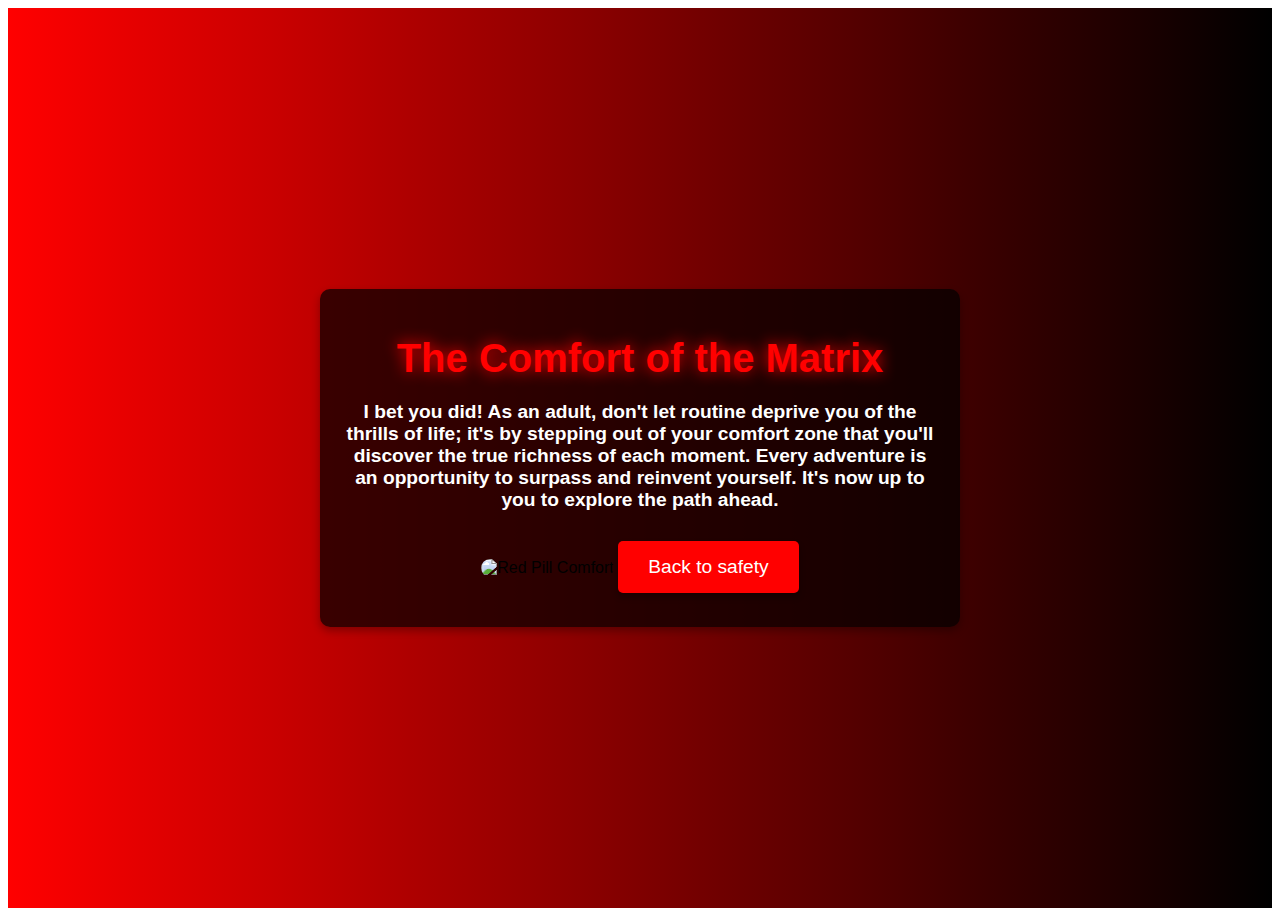
==== r-pill-end.html @ 6a10066b "Add files via upload" ====
<!DOCTYPE html>
<html lang="en">
<head>
    <meta charset="UTF-8">
    <meta name="viewport" content="width=device-width, initial-scale=1.0">
    <title>Red Pill - The Comfort of the Matrix</title>
    <link rel="stylesheet" href="styles3.css">
    <style>
        @keyframes fadeIn {
            from {
                opacity: 0;
            }
            to {
                opacity: 1;
            }
        }
        body {#fff
        }   



        .bck {
            
            background: linear-gradient(to right, #ff0000, #000000);;
            color: #000;
            font-family: 'Arial', sans-serif;
            display: flex;
            justify-content: center;
            align-items: center;
            height: 100vh;
            margin: 0;
            text-align: center;
            animation: fadeIn 2.5s ease-in;
        }
        .container {
            max-width: 600px;
            padding: 20px;
            background-color: rgba(0, 0, 0, 0.7);
            border-radius: 10px;
            box-shadow: 0 4px 8px rgba(0, 0, 0, 0.3);
        }
        h1 {
            font-size: 2.5em;
            color:  #ff0000;

            margin-bottom: 20px;
            text-shadow: 0 0 15px #ff0000;
        }
        p {
            font-size: 1.2em;
            margin-bottom: 30px;
            font-weight: bolder;
            color: #fff;

        }
        img {
            aspect-ratio: 16/9;
           
            max-width: 100%;
            
            border-radius: 10px;
            margin-bottom: 30px;

        }
        button {
            background-color: #ff0000;
            color: #fff;
            border: none;
            padding: 15px 30px;
            font-size: 1.2em;
            cursor: pointer;
            border-radius: 5px;
            box-shadow: 0 4px 6px rgba(0, 0, 0, 0.3);
            transition: background-color 0.3s ease;
        }
        button:hover {
            background-color: #ff0000;
        }
    </style>
</head>
<body>  
    <div class="bck">
    <div class="container">
        <h1>The Comfort of the Matrix</h1>
        <p>I bet you did! As an adult, don't let routine deprive you of the thrills of life; it's by stepping out of your comfort zone that you'll discover the true richness of each moment. Every adventure is an opportunity to surpass and reinvent yourself.
 It's now up to you to explore the path ahead.
</p>
<script>
    function handleClick() {
    // Open the URL in the same frame
    window.open('https://www.google.com', '_parent');
    
    // Send the email
    window.location.href = 'mailto:contact@hannah-peter.tech?subject=The%20Choice%20Is%20Done&body=Hey%0D%0A%0D%0AJust%20wanted%20to%20let%20you%20know%20that%20I%20Choose%20The%20Red%20Gift!%0D%0A%0D%0AYours,%0D%0AAgent%20H.Peter%20%3A%29';
}</script>
        <img src="Red-pill.png" alt="Red Pill Comfort">
<button onclick="handleClick()">Back to safety</button>
        
    </div>
    </div>
</body>
</html>
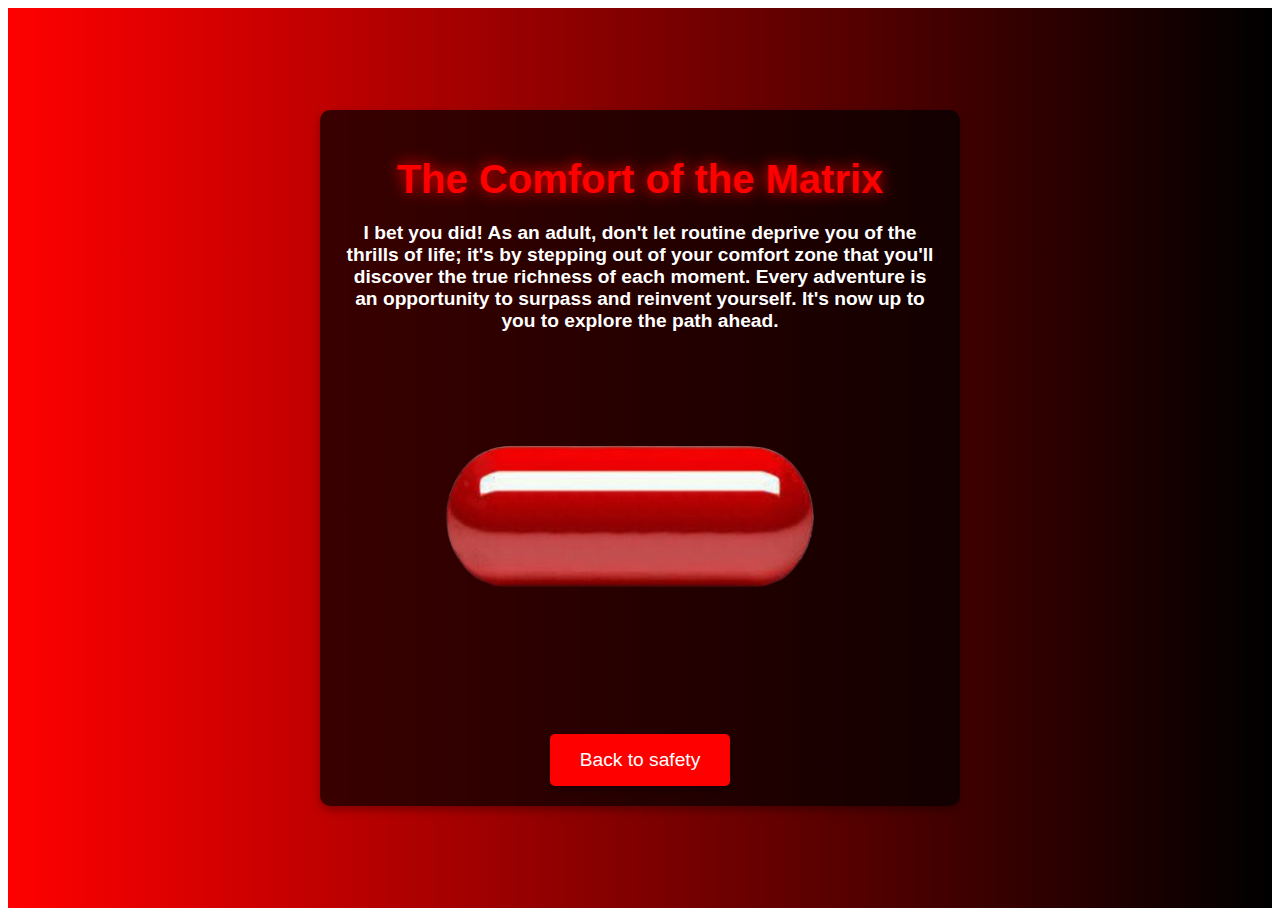
==== commit 79f02dbd: "Update r-pill-end.html" ====
--- a/r-pill-end.html
+++ b/r-pill-end.html
@@ -4,7 +4,6 @@
     <meta charset="UTF-8">
     <meta name="viewport" content="width=device-width, initial-scale=1.0">
     <title>Red Pill - The Comfort of the Matrix</title>
-    <link rel="stylesheet" href="styles3.css">
     <style>
         @keyframes fadeIn {
             from {
@@ -93,7 +92,7 @@
     // Send the email
     window.location.href = 'mailto:contact@hannah-peter.tech?subject=The%20Choice%20Is%20Done&body=Hey%0D%0A%0D%0AJust%20wanted%20to%20let%20you%20know%20that%20I%20Choose%20The%20Red%20Gift!%0D%0A%0D%0AYours,%0D%0AAgent%20H.Peter%20%3A%29';
 }</script>
-        <img src="Red-pill.png" alt="Red Pill Comfort">
+        <img src="red-pill.png" alt="Red Pill Comfort">
 <button onclick="handleClick()">Back to safety</button>
         
     </div>
@@ -105,4 +104,4 @@
         
         
         
-        +        
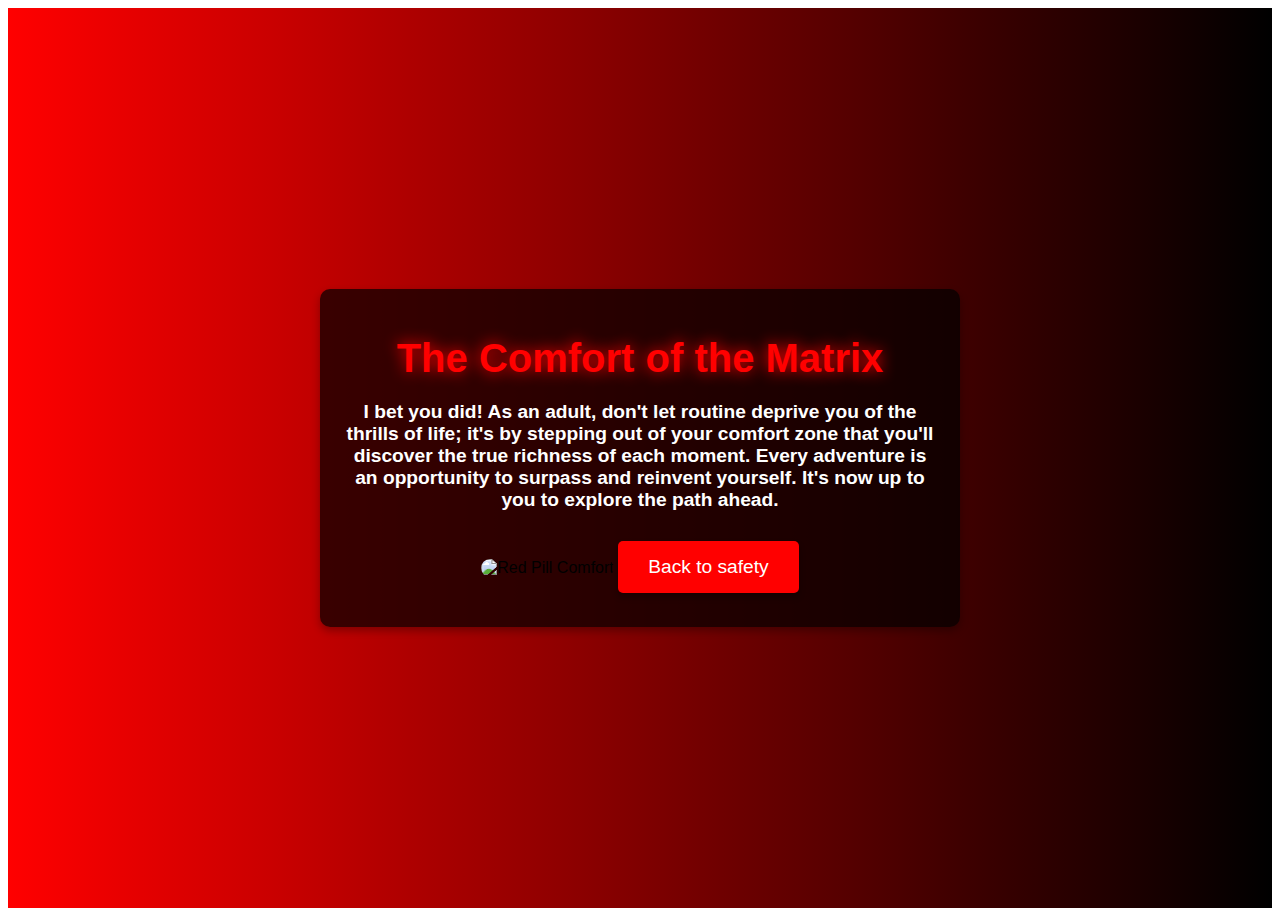
==== commit 1277ac35: "Update r-pill-end.html" ====
--- a/r-pill-end.html
+++ b/r-pill-end.html
@@ -3,7 +3,7 @@
 <head>
     <meta charset="UTF-8">
     <meta name="viewport" content="width=device-width, initial-scale=1.0">
-    <title>Red Pill - The Comfort of the Matrix</title>
+    <title>Red Pill - Strong emotions</title>
     <style>
         @keyframes fadeIn {
             from {
@@ -92,7 +92,7 @@
     // Send the email
     window.location.href = 'mailto:contact@hannah-peter.tech?subject=The%20Choice%20Is%20Done&body=Hey%0D%0A%0D%0AJust%20wanted%20to%20let%20you%20know%20that%20I%20Choose%20The%20Red%20Gift!%0D%0A%0D%0AYours,%0D%0AAgent%20H.Peter%20%3A%29';
 }</script>
-        <img src="red-pill.png" alt="Red Pill Comfort">
+        <img src="http://hannah-peter.tech/red-pill.png" alt="Red Pill Comfort">
 <button onclick="handleClick()">Back to safety</button>
         
     </div>
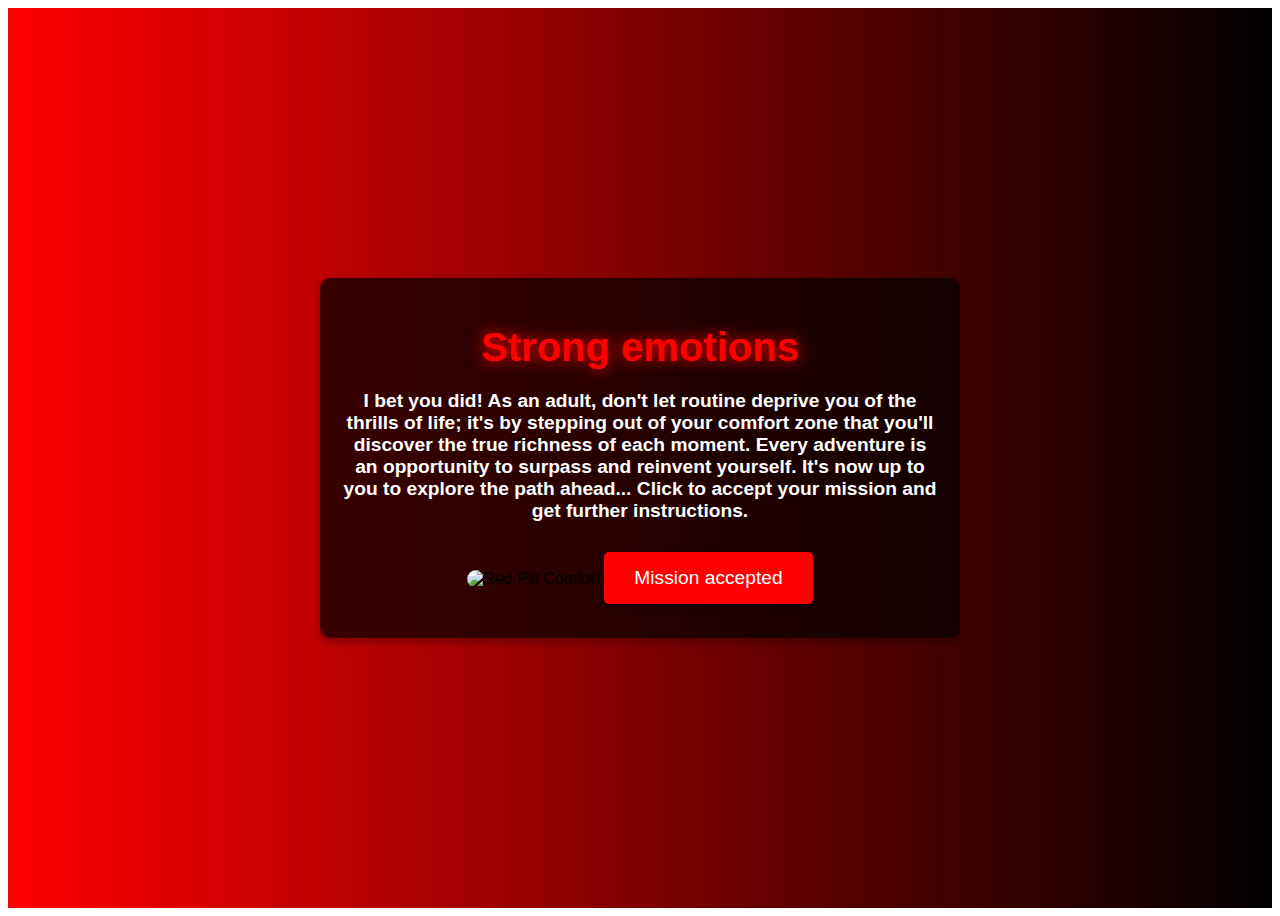
==== commit 3141ddcd: "Update r-pill-end.html" ====
--- a/r-pill-end.html
+++ b/r-pill-end.html
@@ -80,20 +80,12 @@
 <body>  
     <div class="bck">
     <div class="container">
-        <h1>The Comfort of the Matrix</h1>
+        <h1>Strong emotions</h1>
         <p>I bet you did! As an adult, don't let routine deprive you of the thrills of life; it's by stepping out of your comfort zone that you'll discover the true richness of each moment. Every adventure is an opportunity to surpass and reinvent yourself.
- It's now up to you to explore the path ahead.
+ It's now up to you to explore the path ahead... Click to accept your mission and get further instructions.
 </p>
-<script>
-    function handleClick() {
-    // Open the URL in the same frame
-    window.open('https://www.google.com', '_parent');
-    
-    // Send the email
-    window.location.href = 'mailto:contact@hannah-peter.tech?subject=The%20Choice%20Is%20Done&body=Hey%0D%0A%0D%0AJust%20wanted%20to%20let%20you%20know%20that%20I%20Choose%20The%20Red%20Gift!%0D%0A%0D%0AYours,%0D%0AAgent%20H.Peter%20%3A%29';
-}</script>
         <img src="http://hannah-peter.tech/red-pill.png" alt="Red Pill Comfort">
-<button onclick="handleClick()">Back to safety</button>
+<button onclick="window.location.href = 'mailto:contact@hannah-peter.tech?subject=The%20Choice%20Is%20Done&body=Hey%0D%0A%0D%0AJust%20wanted%20to%20let%20you%20know%20that%20I%20Choose%20The%20Red%20Gift!%0D%0A%0D%0AYours,%0D%0AAgent%20H.Peter%20%3A%29'">Mission accepted</button>
         
     </div>
     </div>
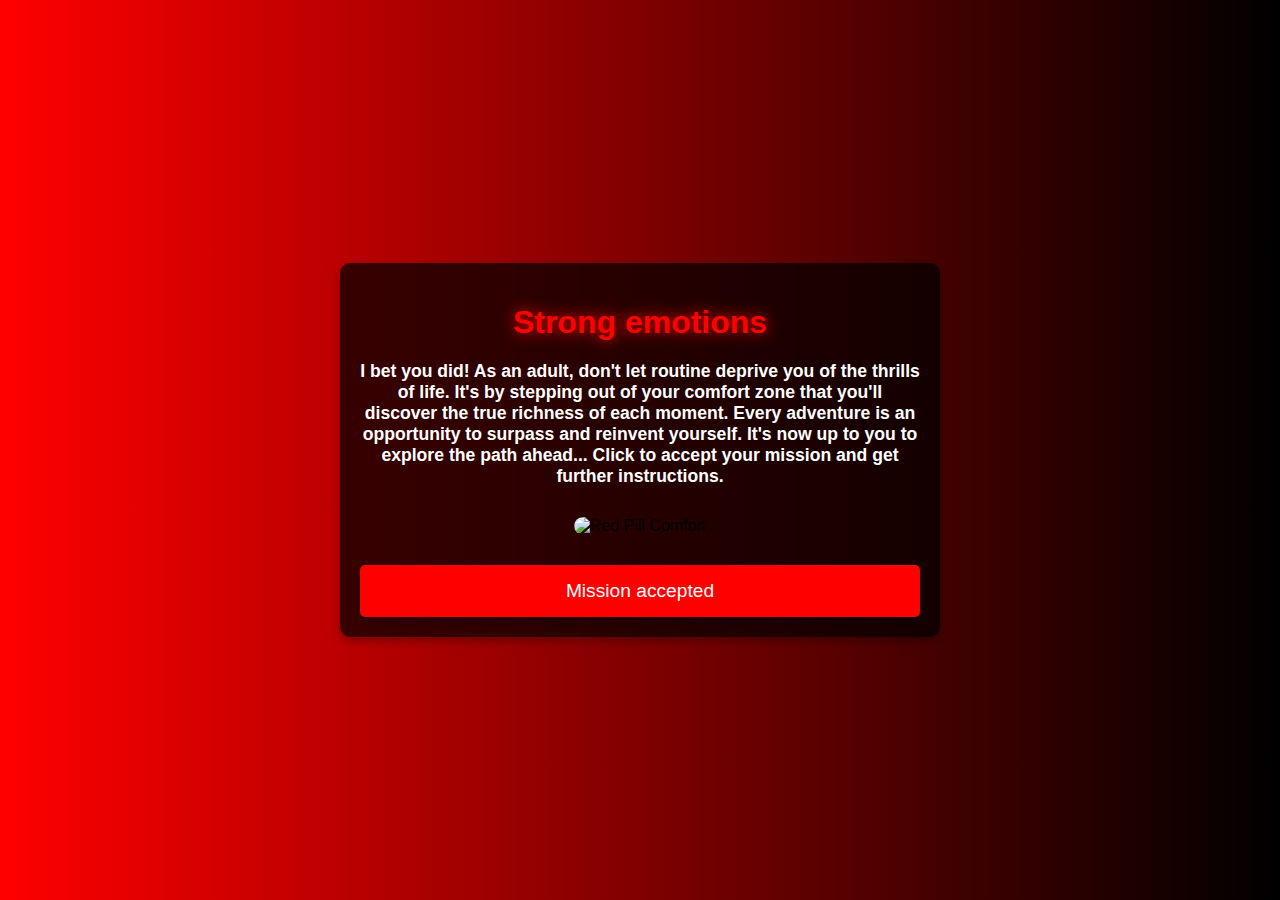
==== commit f06fe648: "Update r-pill-end.html" ====
--- a/r-pill-end.html
+++ b/r-pill-end.html
@@ -13,54 +13,57 @@
                 opacity: 1;
             }
         }
-        body {#fff
-        }   
 
-
+        body {
+            background-color: #fff;
+            margin: 0;
+            font-family: 'Arial', sans-serif;
+        }
 
         .bck {
-            
-            background: linear-gradient(to right, #ff0000, #000000);;
+            background: linear-gradient(to right, #ff0000, #000000);
             color: #000;
-            font-family: 'Arial', sans-serif;
             display: flex;
             justify-content: center;
             align-items: center;
-            height: 100vh;
-            margin: 0;
-            text-align: center;
+            min-height: 100vh;
+            padding: 20px;
             animation: fadeIn 2.5s ease-in;
+            box-sizing: border-box;
         }
+
         .container {
-            max-width: 600px;
+            max-width: 100%; /* Pour que le conteneur utilise toute la largeur sur mobile */
+            width: 600px;
             padding: 20px;
             background-color: rgba(0, 0, 0, 0.7);
             border-radius: 10px;
             box-shadow: 0 4px 8px rgba(0, 0, 0, 0.3);
+            box-sizing: border-box;
+            text-align: center;
         }
+
         h1 {
-            font-size: 2.5em;
-            color:  #ff0000;
-
+            font-size: 2em; /* Réduction pour les petits écrans */
+            color: #ff0000;
             margin-bottom: 20px;
             text-shadow: 0 0 15px #ff0000;
         }
+
         p {
-            font-size: 1.2em;
+            font-size: 1.1em;
             margin-bottom: 30px;
             font-weight: bolder;
             color: #fff;
+        }
 
-        }
         img {
-            aspect-ratio: 16/9;
-           
-            max-width: 100%;
-            
+            width: 100%; /* S'assure que l'image ne dépasse pas la largeur du conteneur */
+            height: auto; /* Maintient les proportions */
             border-radius: 10px;
             margin-bottom: 30px;
+        }
 
-        }
         button {
             background-color: #ff0000;
             color: #fff;
@@ -71,29 +74,36 @@
             border-radius: 5px;
             box-shadow: 0 4px 6px rgba(0, 0, 0, 0.3);
             transition: background-color 0.3s ease;
+            width: 100%; /* Pour que le bouton prenne toute la largeur sur mobile */
         }
+
         button:hover {
-            background-color: #ff0000;
+            background-color: #cc0000;
+        }
+
+        @media (max-width: 600px) {
+            h1 {
+                font-size: 1.8em; /* Réduction pour les très petits écrans */
+            }
+
+            p {
+                font-size: 1em;
+            }
+
+            button {
+                padding: 15px; /* Ajustement du padding pour mobile */
+            }
         }
     </style>
 </head>
 <body>  
     <div class="bck">
-    <div class="container">
-        <h1>Strong emotions</h1>
-        <p>I bet you did! As an adult, don't let routine deprive you of the thrills of life; it's by stepping out of your comfort zone that you'll discover the true richness of each moment. Every adventure is an opportunity to surpass and reinvent yourself.
- It's now up to you to explore the path ahead... Click to accept your mission and get further instructions.
-</p>
-        <img src="http://hannah-peter.tech/red-pill.png" alt="Red Pill Comfort">
-<button onclick="window.location.href = 'mailto:contact@hannah-peter.tech?subject=The%20Choice%20Is%20Done&body=Hey%0D%0A%0D%0AJust%20wanted%20to%20let%20you%20know%20that%20I%20Choose%20The%20Red%20Gift!%0D%0A%0D%0AYours,%0D%0AAgent%20H.Peter%20%3A%29'">Mission accepted</button>
-        
-    </div>
+        <div class="container">
+            <h1>Strong emotions</h1>
+            <p>I bet you did! As an adult, don't let routine deprive you of the thrills of life. It's by stepping out of your comfort zone that you'll discover the true richness of each moment. Every adventure is an opportunity to surpass and reinvent yourself. It's now up to you to explore the path ahead... Click to accept your mission and get further instructions.</p>
+            <img src="http://hannah-peter.tech/red-pill.png" alt="Red Pill Comfort">
+            <button onclick="window.location.href='mailto:contact@hannah-peter.tech?subject=The%20Choice%20Is%20Done&body=Hey%0D%0A%0D%0AJust%20wanted%20to%20let%20you%20know%20that%20I%20Choose%20The%20Red%20Gift!%0D%0A%0D%0AYours,%0D%0AAgent%20H.Peter%20%3A%29'">Mission accepted</button>
+        </div>
     </div>
 </body>
 </html>
-
-
-        
-        
-        
-        
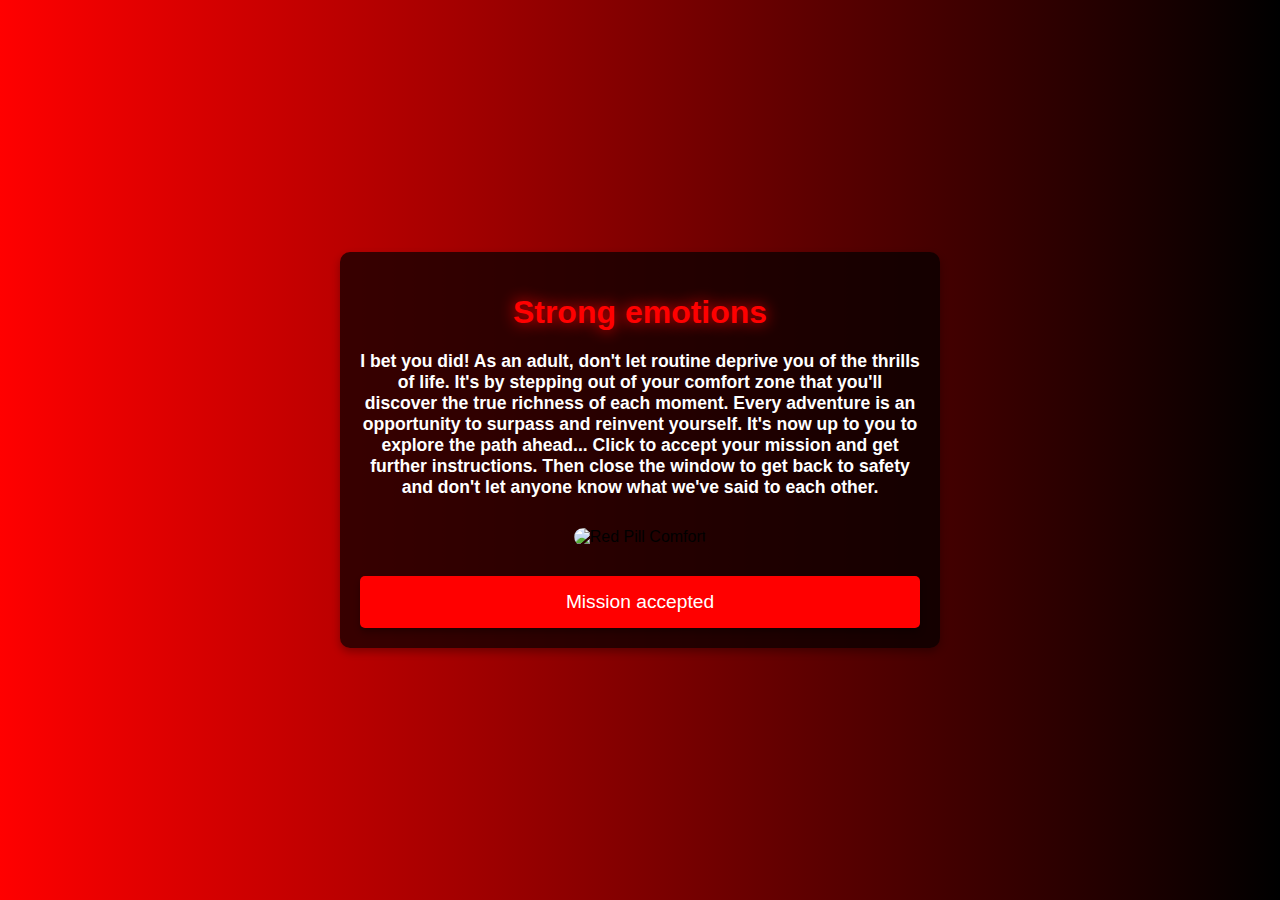
==== commit 8a8c505e: "Update r-pill-end.html" ====
--- a/r-pill-end.html
+++ b/r-pill-end.html
@@ -100,7 +100,7 @@
     <div class="bck">
         <div class="container">
             <h1>Strong emotions</h1>
-            <p>I bet you did! As an adult, don't let routine deprive you of the thrills of life. It's by stepping out of your comfort zone that you'll discover the true richness of each moment. Every adventure is an opportunity to surpass and reinvent yourself. It's now up to you to explore the path ahead... Click to accept your mission and get further instructions.</p>
+            <p>I bet you did! As an adult, don't let routine deprive you of the thrills of life. It's by stepping out of your comfort zone that you'll discover the true richness of each moment. Every adventure is an opportunity to surpass and reinvent yourself. It's now up to you to explore the path ahead... Click to accept your mission and get further instructions. Then close the window to get back to safety and don't let anyone know what we've said to each other.</p>
             <img src="http://hannah-peter.tech/red-pill.png" alt="Red Pill Comfort">
             <button onclick="window.location.href='mailto:contact@hannah-peter.tech?subject=The%20Choice%20Is%20Done&body=Hey%0D%0A%0D%0AJust%20wanted%20to%20let%20you%20know%20that%20I%20Choose%20The%20Red%20Gift!%0D%0A%0D%0AYours,%0D%0AAgent%20H.Peter%20%3A%29'">Mission accepted</button>
         </div>
